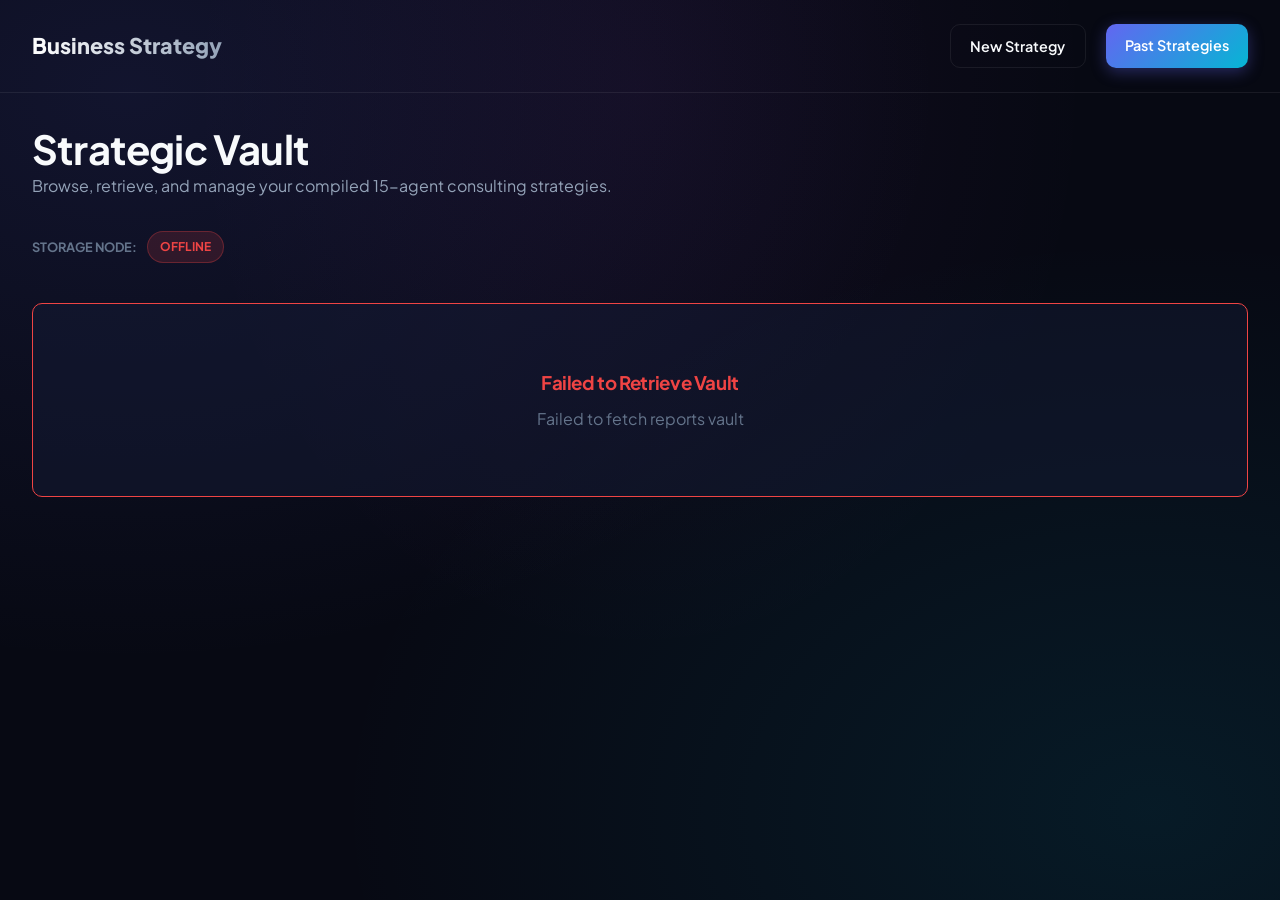
==== frontend/history.html @ 62816b15 "adding code" ====
<!DOCTYPE html>
<html lang="en">
<head>
    <meta charset="UTF-8">
    <meta name="viewport" content="width=device-width, initial-scale=1.0">
    <title>Business Strategy</title>
    <link rel="stylesheet" href="css/style.css">
</head>
<body>
    <header>
        <div class="logo-container">
            <div class="logo-text">Business Strategy</div>
        </div>
        <nav class="nav-links">
            <a href="index.html" class="nav-btn secondary">New Strategy</a>
            <a href="history.html" class="nav-btn primary">Past Strategies</a>
        </nav>
    </header>

    <main class="container">
        <div style="margin-bottom: 2rem;">
            <h1>Strategic Vault</h1>
            <p style="color: var(--text-secondary);">Browse, retrieve, and manage your compiled 15-agent consulting strategies.</p>
        </div>

        <div style="display: flex; gap: 10px; margin-bottom: 2.5rem; align-items: center;">
            <span style="font-size: 0.8rem; font-weight: 700; color: var(--text-muted); text-transform: uppercase;">Storage Node:</span>
            <div id="badge-db" class="status-badge local">Connecting Database...</div>
        </div>

        <!-- History Grid -->
        <div class="history-grid" id="history-container">
            <!-- Loading State -->
            <div style="grid-column: 1/-1; text-align: center; padding: 4rem 0;" id="loading-state">
                <div class="spinner" style="margin: 0 auto 1rem auto; width: 40px; height: 40px; border-width: 4px; border-top-color: var(--primary);"></div>
                <p style="color: var(--text-muted);">Retrieving compiled profiles...</p>
            </div>
        </div>
    </main>

    <script>
        // Inline code for history view specifically, or delegated to app.js. 
        // We will write the handlers in app.js, and load app.js below.
    </script>
    <script type="module" src="js/history.js"></script>
</body>
</html>
---- frontend/css/style.css ----
@import url('variables.css');
@import url('base.css');
@import url('components.css');
@import url('views.css');
@import url('print.css');
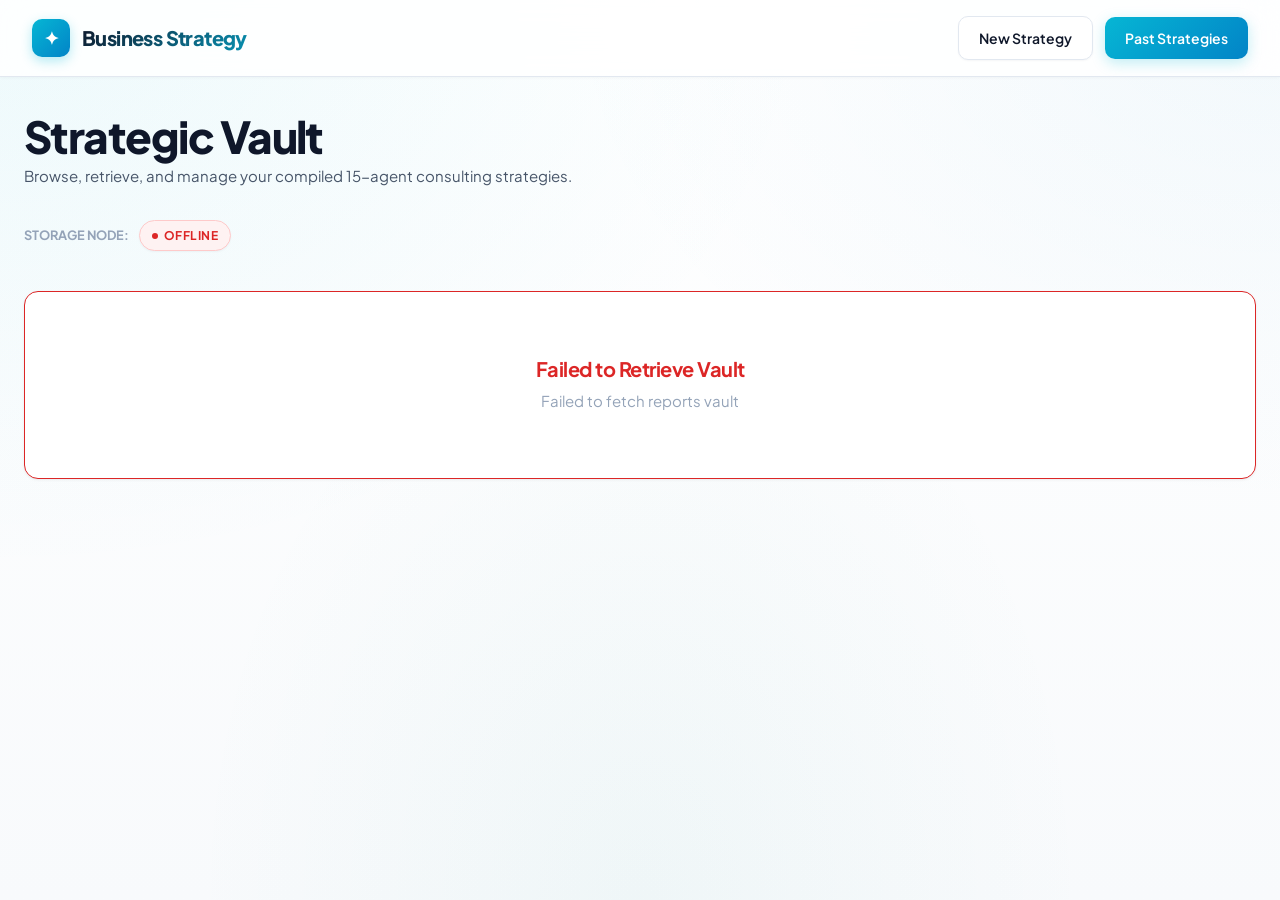
==== commit 4e283740: "adding updates" ====
--- a/frontend/history.html
+++ b/frontend/history.html
@@ -9,6 +9,7 @@
 <body>
     <header>
         <div class="logo-container">
+            <div class="logo-icon">✦</div>
             <div class="logo-text">Business Strategy</div>
         </div>
         <nav class="nav-links">
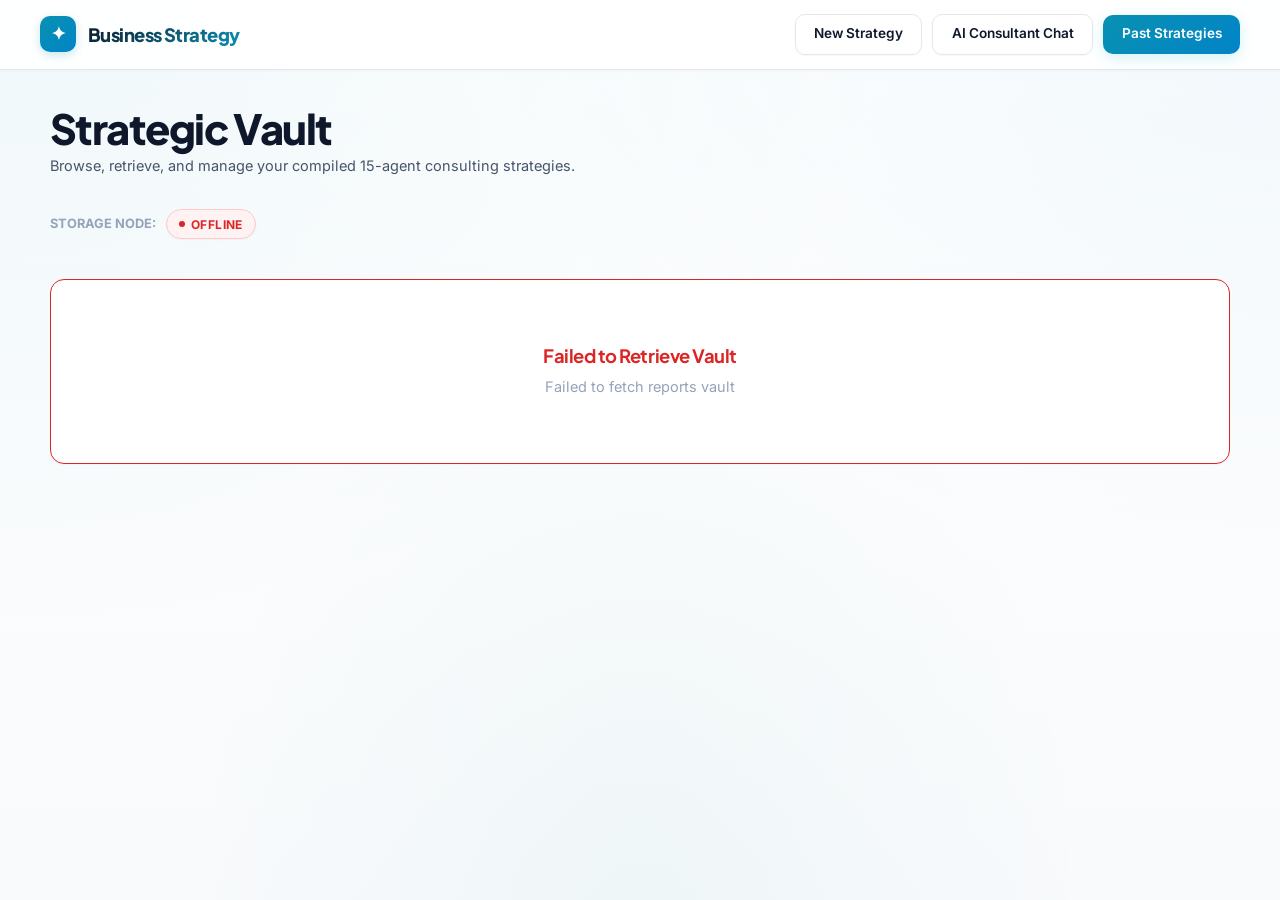
==== commit 574ebdd2: "adding data" ====
--- a/frontend/history.html
+++ b/frontend/history.html
@@ -14,6 +14,7 @@
         </div>
         <nav class="nav-links">
             <a href="index.html" class="nav-btn secondary">New Strategy</a>
+            <a href="chat.html" class="nav-btn secondary">AI Consultant Chat</a>
             <a href="history.html" class="nav-btn primary">Past Strategies</a>
         </nav>
     </header>
@@ -29,9 +30,9 @@
             <div id="badge-db" class="status-badge local">Connecting Database...</div>
         </div>
 
-        <!-- History Grid -->
+        
         <div class="history-grid" id="history-container">
-            <!-- Loading State -->
+            
             <div style="grid-column: 1/-1; text-align: center; padding: 4rem 0;" id="loading-state">
                 <div class="spinner" style="margin: 0 auto 1rem auto; width: 40px; height: 40px; border-width: 4px; border-top-color: var(--primary);"></div>
                 <p style="color: var(--text-muted);">Retrieving compiled profiles...</p>
--- a/frontend/css/style.css
+++ b/frontend/css/style.css
@@ -2,4 +2,5 @@
 @import url('base.css');
 @import url('components.css');
 @import url('views.css');
+@import url('chat.css');
 @import url('print.css');
